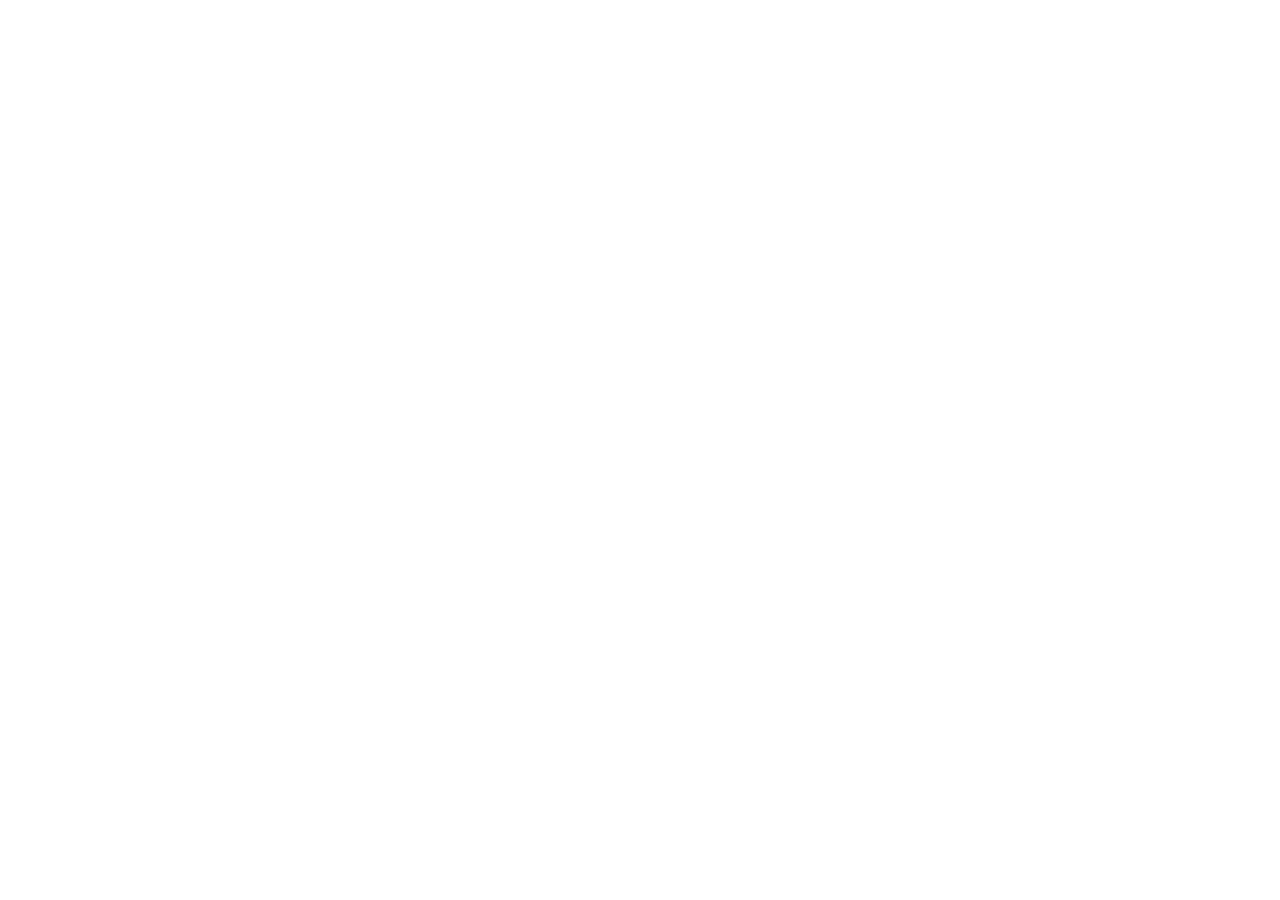
==== index2.html @ e74383ea "index2" ====
<!DOCTYPE html>
<html lang="en">
<head>
    <meta charset="UTF-8">
    <meta name="viewport" content="width=device-width, initial-scale=1.0">
    <title>Projeto Redes Sociais</title>
    <link rel="stylesheet" href="estilos/style.css">
    <link rel="shortcut icon" href="favicon.ico" type="image/x-icon">
</head>
<body>
    <main>
        <section id="telefone">

        </section>
        <section id="redesSociais">

        </section>
    </main>
</body>
</html>
---- estilos/style.css ----
@charset "UTF-8";

*{
    margin: 0;
    padding: 0;
}

body{
    height: 100vh;
}
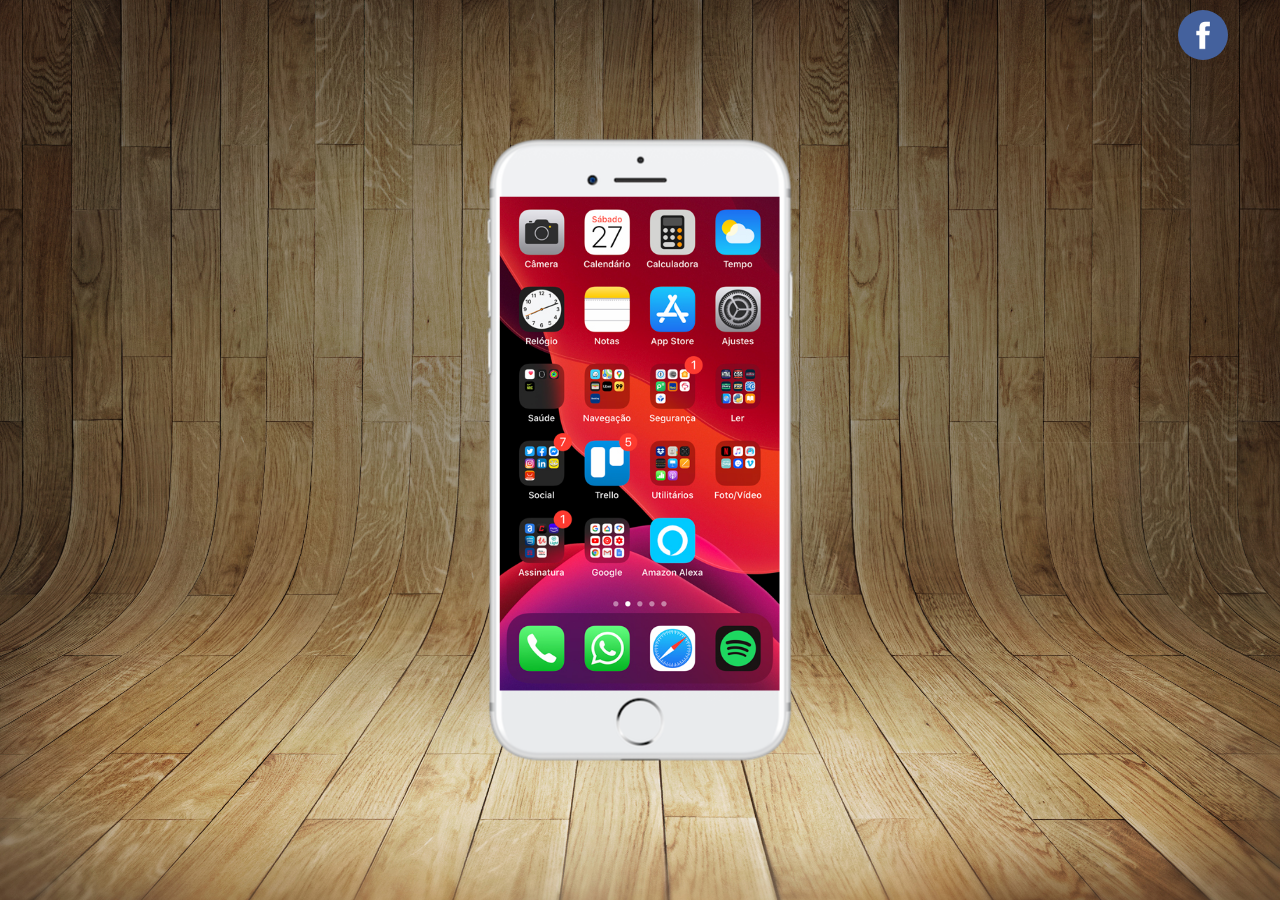
==== commit 25f8c914: "att" ====
--- a/index2.html
+++ b/index2.html
@@ -11,8 +11,18 @@
     <main>
         <section id="telefone">
 
+            <div>
+                <iframe src="indexIframe.html" frameborder="0" name="iframe" scrolling=""></iframe>
+            </div>
+
         </section>
         <section id="redesSociais">
+
+            <div id="rs">
+                <a href="imagenspasta/tela-facebook.jpg" target="iframe">
+                    <img src="imagenspasta/logo-facebook.jpg" alt="">
+                </a>
+            </div>
 
         </section>
     </main>
--- a/estilos/style.css
+++ b/estilos/style.css
@@ -6,5 +6,46 @@
 }
 
 body{
+    overflow: hidden;
+}
+
+main {
+    position: relative;
     height: 100vh;
+    background: url('../imagenspasta/fundo-madeira.jpg');
+    background-size: cover;
 }
+
+section#telefone {
+    position: absolute;
+    top: 50%;
+    left: 50%;
+    transform: translate(-50%, -50%);
+
+    height: 627px;
+    width: 311px;
+    background: url('../imagenspasta/frame-iphone.png') no-repeat;
+}
+
+div{
+    display: block;
+    margin: auto;
+    height: 500px;
+}
+
+iframe{
+    margin-top: 60px;
+    margin-left: 15px;
+    height: 100%;
+}
+
+#rs{
+    position: absolute;
+    margin-left: 92vw;
+    margin-top: 10px;
+}
+
+img{
+    width: 50px;
+    border-radius: 50%;
+}
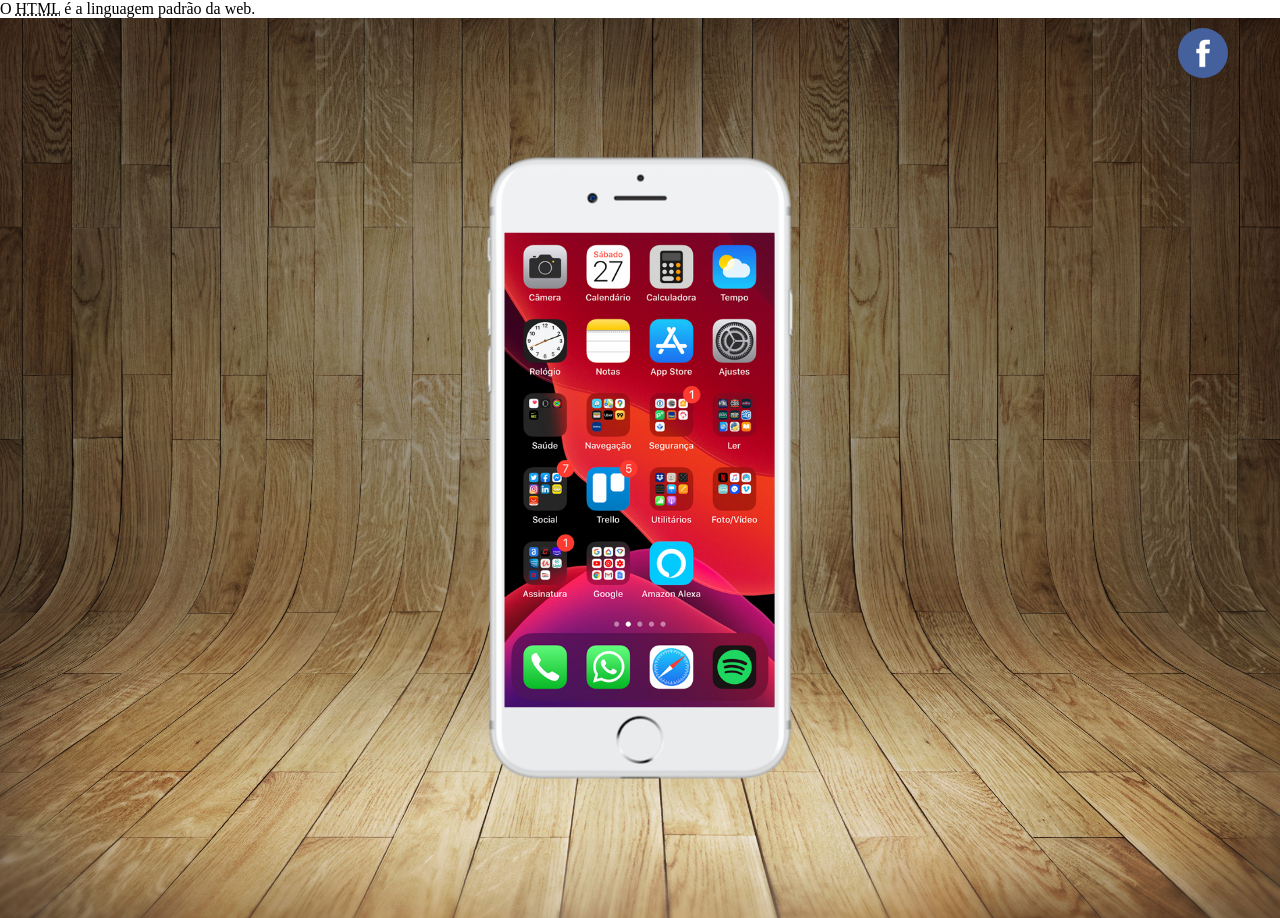
==== commit 58ee85c3: "position" ====
--- a/index2.html
+++ b/index2.html
@@ -8,6 +8,8 @@
     <link rel="shortcut icon" href="favicon.ico" type="image/x-icon">
 </head>
 <body>
+    <p>O <abbr title="HyperText Markup Language">HTML</abbr> é a linguagem padrão da web.</p>
+
     <main>
         <section id="telefone">
 
--- a/estilos/style.css
+++ b/estilos/style.css
@@ -34,9 +34,9 @@
 }
 
 iframe{
-    margin-top: 60px;
-    margin-left: 15px;
-    height: 100%;
+    margin-top: 78px;
+    margin-left: 5px;
+    height: 95%;
 }
 
 #rs{
